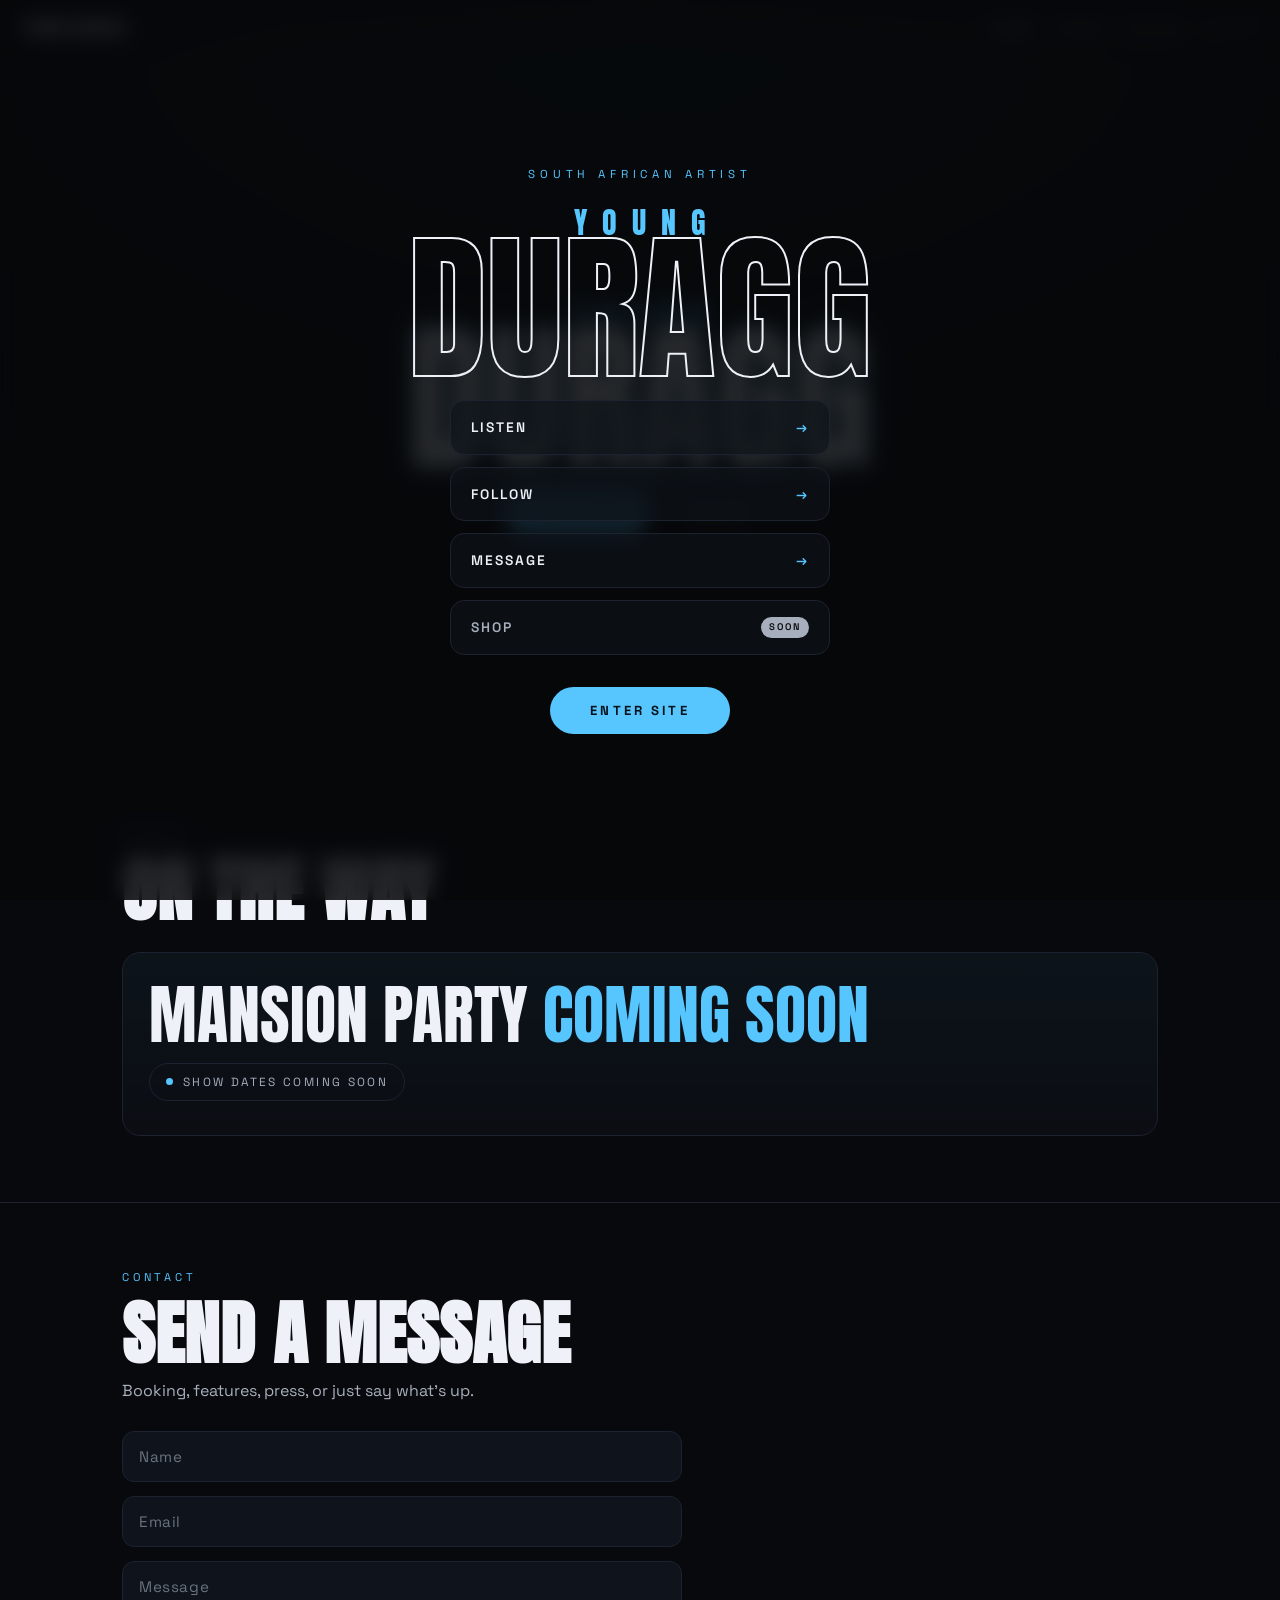
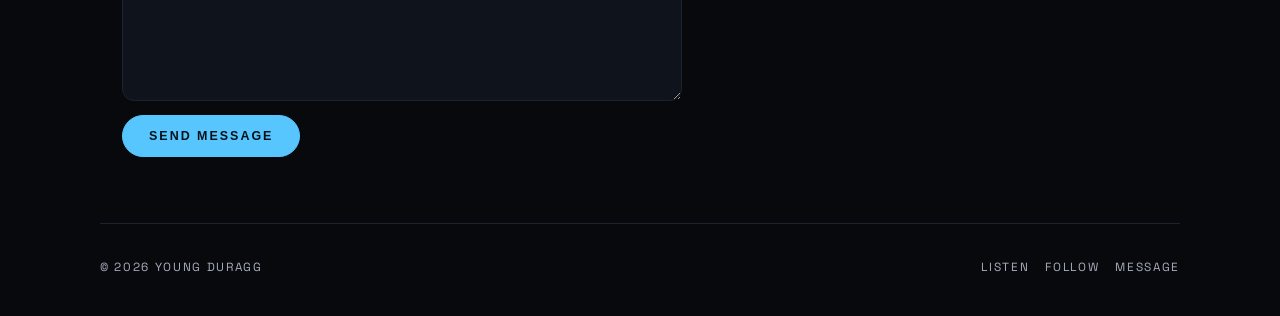
==== docs/index.html @ 7b33a957 "Add files via upload" ====
<!DOCTYPE html>
<html lang="en">
<head>
<meta charset="UTF-8">
<meta name="viewport" content="width=device-width, initial-scale=1, viewport-fit=cover">
<title>YOUNG DURAGG</title>
<meta name="description" content="Official site of YOUNG DURAGG — South African artist. Listen, follow, and catch the Mansion Party.">
<meta property="og:title" content="YOUNG DURAGG">
<meta property="og:description" content="South African artist. Mansion Party coming soon.">
<meta property="og:image" content="duragghomecover.jpg">
<meta name="theme-color" content="#08090c">
<link rel="preconnect" href="https://fonts.googleapis.com">
<link rel="preconnect" href="https://fonts.gstatic.com" crossorigin>
<link href="https://fonts.googleapis.com/css2?family=Anton&family=Space+Grotesk:wght@400;500;600;700&display=swap" rel="stylesheet">
<link rel="stylesheet" href="styles.css">
</head>
<body>

<!-- fixed cover background -->
<div class="bg" role="presentation"></div>

<!-- ===================== SPLASH / LINKTREE ===================== -->
<div class="splash" id="splash">
  <div class="splash__tag">South African Artist</div>

  <div class="wordmark">
    <span class="young">Young</span>
    <span class="duragg">Duragg</span>
  </div>

  <nav class="tree" aria-label="Quick links">
    <a href="listen.html"><span>Listen</span><span class="arr">→</span></a>
    <a href="follow.html"><span>Follow</span><span class="arr">→</span></a>
    <a href="#message" data-enter><span>Message</span><span class="arr">→</span></a>
    <span class="soon" aria-disabled="true"><span>Shop</span><span class="badge">Soon</span></span>
  </nav>

  <button class="enter" id="enterBtn" type="button" data-enter>Enter site</button>
</div>

<!-- ===================== SITE ===================== -->
<header class="nav">
  <a class="nav__brand" href="index.html">YOUNG<span>·</span>DURAGG</a>
  <nav class="nav__links" aria-label="Primary">
    <a href="index.html" class="active">Home</a>
    <a href="listen.html">Listen</a>
    <a href="follow.html">Follow</a>
    <span class="soon">Shop<sup>soon</sup></span>
  </nav>
</header>

<main>
  <!-- HERO -->
  <section class="hero">
    <div class="wordmark wordmark--fill">
      <span class="young">Young</span>
      <span class="duragg">Duragg</span>
    </div>
    <div class="hero__cta">
      <a class="btn btn--sky" href="listen.html">Listen now</a>
      <a class="btn" href="follow.html">Follow</a>
    </div>
  </section>

  <!-- EVENTS -->
  <section class="section" id="events">
    <div class="wrap">
      <p class="eyebrow">Events</p>
      <h2 class="h2">On the way</h2>
      <div class="event">
        <div class="event__name">Mansion Party <b>Coming Soon</b></div>
        <div class="event__meta"><span class="dot"></span> Show dates coming soon</div>
      </div>
    </div>
  </section>

  <!-- MESSAGE -->
  <section class="section" id="message">
    <div class="wrap">
      <p class="eyebrow">Contact</p>
      <h2 class="h2">Send a message</h2>
      <p class="lede">Booking, features, press, or just say what's up.</p>

      <!-- Formspree: replace YOUR_FORM_ID with your endpoint id -->
      <form class="form" action="https://formspree.io/f/YOUR_FORM_ID" method="POST">
        <input type="text"  name="name"    placeholder="Name"  required>
        <input type="email" name="email"   placeholder="Email" required>
        <textarea          name="message" placeholder="Message" required></textarea>
        <button class="btn btn--sky" type="submit">Send message</button>
      </form>
    </div>
  </section>
</main>

<footer class="footer wrap">
  <span>© <span id="yr"></span> Young Duragg</span>
  <span class="mini">
    <a href="listen.html">Listen</a>
    <a href="follow.html">Follow</a>
    <a href="#message">Message</a>
  </span>
</footer>

<script>
  // ---- splash / linktree control ----
  const splash = document.getElementById('splash');
  const dismiss = () => {
    splash.classList.add('hide');
    try { sessionStorage.setItem('duragg_seen', '1'); } catch(e){}
  };
  // skip splash if already seen this session (e.g. coming back from listen/follow)
  try { if (sessionStorage.getItem('duragg_seen')) splash.classList.add('hide'); } catch(e){}

  document.querySelectorAll('[data-enter]').forEach(el =>
    el.addEventListener('click', dismiss)
  );

  // year
  document.getElementById('yr').textContent = new Date().getFullYear();
</script>
</body>
</html>
---- docs/styles.css ----
/* ===========================================================
   YOUNG DURAGG — shared styles
   palette: near-black / sky blue / soft grey
   type: Anton (display) + Space Grotesk (ui/body)
   =========================================================== */

:root{
  --ink:      #08090c;   /* base near-black            */
  --panel:    #0f131b;   /* lifted surface            */
  --line:     #1c2230;   /* hairline borders          */
  --sky:      #57c6ff;   /* primary sky-blue accent   */
  --sky-deep: #2b9fe6;   /* hover / pressed sky        */
  --grey:     #a7afbd;   /* soft grey secondary text  */
  --fog:      #eef2f8;   /* high-contrast text        */

  --max: 1080px;
  --ease: cubic-bezier(.2,.7,.2,1);
}

*{ box-sizing:border-box; margin:0; padding:0; }

html{ -webkit-text-size-adjust:100%; }

body{
  background:var(--ink);
  color:var(--fog);
  font-family:"Space Grotesk", system-ui, -apple-system, sans-serif;
  line-height:1.5;
  min-height:100vh;
  min-height:100dvh;
  overflow-x:hidden;
  -webkit-font-smoothing:antialiased;
}

a{ color:inherit; text-decoration:none; }

img{ max-width:100%; display:block; }

/* ---------- fixed cover background (iOS-safe, no bg-attachment) ---------- */
.bg{
  position:fixed;
  inset:0;
  z-index:-2;
  background:#000 center/cover no-repeat;
  background-image:url("duragghomecover.jpg");
}
.bg::after{   /* dark + sky-tinted scrim so type pops */
  content:"";
  position:absolute;
  inset:0;
  background:
    radial-gradient(120% 90% at 50% 0%, rgba(87,198,255,.10), transparent 55%),
    linear-gradient(180deg, rgba(8,9,12,.62) 0%, rgba(8,9,12,.86) 60%, var(--ink) 100%);
}

/* =========================================================
   SPLASH / LINKTREE OVERLAY
   ========================================================= */
.splash{
  position:fixed;
  inset:0;
  z-index:50;
  display:flex;
  flex-direction:column;
  align-items:center;
  justify-content:center;
  gap:26px;
  padding:32px 22px calc(32px + env(safe-area-inset-bottom));
  background:rgba(6,7,10,.86);
  backdrop-filter:blur(10px);
  -webkit-backdrop-filter:blur(10px);
  transition:opacity .5s var(--ease), visibility .5s var(--ease);
}
.splash.hide{ opacity:0; visibility:hidden; pointer-events:none; }

.splash__tag{
  font-size:.72rem;
  letter-spacing:.42em;
  text-transform:uppercase;
  color:var(--sky);
}

.tree{
  width:100%;
  max-width:380px;
  display:flex;
  flex-direction:column;
  gap:12px;
}
.tree a, .tree .soon{
  display:flex;
  align-items:center;
  justify-content:space-between;
  gap:12px;
  padding:16px 20px;
  border:1px solid var(--line);
  border-radius:14px;
  background:rgba(15,19,27,.7);
  font-weight:600;
  letter-spacing:.14em;
  text-transform:uppercase;
  font-size:.86rem;
  transition:border-color .2s var(--ease), transform .2s var(--ease), background .2s var(--ease);
}
.tree a:hover, .tree a:focus-visible{
  border-color:var(--sky);
  background:rgba(87,198,255,.08);
  transform:translateY(-2px);
  outline:none;
}
.tree .soon{ color:var(--grey); cursor:not-allowed; }
.tree .soon .badge{
  font-size:.6rem;
  letter-spacing:.2em;
  color:var(--ink);
  background:var(--grey);
  padding:3px 8px;
  border-radius:999px;
}
.tree .arr{ color:var(--sky); }

.enter{
  margin-top:6px;
  border:none;
  cursor:pointer;
  background:var(--sky);
  color:#04121c;
  font-family:"Space Grotesk",sans-serif;
  font-weight:700;
  letter-spacing:.24em;
  text-transform:uppercase;
  font-size:.82rem;
  padding:15px 40px;
  border-radius:999px;
  transition:background .2s var(--ease), transform .2s var(--ease);
}
.enter:hover, .enter:focus-visible{ background:var(--sky-deep); transform:translateY(-2px); outline:none; }

/* =========================================================
   WORDMARK (the signature element)
   ========================================================= */
.wordmark{
  font-family:"Anton", Impact, sans-serif;
  text-transform:uppercase;
  line-height:.82;
  letter-spacing:-.01em;
  text-align:center;
  user-select:none;
}
.wordmark .young{
  display:block;
  font-size:clamp(1.1rem, 5vw, 1.9rem);
  letter-spacing:.5em;
  padding-left:.5em;          /* balance the tracking */
  color:var(--sky);
  margin-bottom:.28em;
}
.wordmark .duragg{
  display:block;
  font-size:clamp(3.4rem, 17vw, 10rem);
  color:transparent;
  -webkit-text-stroke:2px var(--fog);
  text-stroke:2px var(--fog);
  transition:color .35s var(--ease), -webkit-text-stroke-color .35s var(--ease);
}
/* filled variant used on the home hero */
.wordmark--fill .duragg{
  color:var(--fog);
  -webkit-text-stroke:2px var(--sky);
  text-stroke:2px var(--sky);
  text-shadow:0 0 34px rgba(87,198,255,.35);
}
.splash .wordmark .duragg:hover{
  color:var(--sky);
  -webkit-text-stroke-color:var(--sky);
}

/* =========================================================
   PAGE SHELL / NAV
   ========================================================= */
.wrap{ max-width:var(--max); margin:0 auto; padding:0 22px; }

.nav{
  position:sticky;
  top:0;
  z-index:20;
  display:flex;
  align-items:center;
  justify-content:space-between;
  gap:16px;
  padding:16px 22px;
  backdrop-filter:blur(8px);
  -webkit-backdrop-filter:blur(8px);
  background:linear-gradient(180deg, rgba(8,9,12,.7), rgba(8,9,12,0));
}
.nav__brand{
  font-family:"Anton",sans-serif;
  letter-spacing:.06em;
  font-size:1.05rem;
}
.nav__brand span{ color:var(--sky); }
.nav__links{
  display:flex;
  align-items:center;
  gap:20px;
  font-size:.74rem;
  letter-spacing:.18em;
  text-transform:uppercase;
}
.nav__links a{ color:var(--grey); transition:color .2s var(--ease); }
.nav__links a:hover, .nav__links a:focus-visible, .nav__links a.active{ color:var(--fog); outline:none; }
.nav__links .soon{ color:#5b636f; cursor:not-allowed; position:relative; }
.nav__links .soon sup{ color:var(--sky); font-size:.55em; letter-spacing:.1em; }

/* =========================================================
   SECTIONS
   ========================================================= */
.hero{
  min-height:78vh;
  display:flex;
  flex-direction:column;
  align-items:center;
  justify-content:center;
  gap:26px;
  text-align:center;
  padding:60px 22px 40px;
}
.hero__cta{
  display:flex;
  flex-wrap:wrap;
  gap:12px;
  justify-content:center;
}
.btn{
  display:inline-flex;
  align-items:center;
  gap:10px;
  padding:13px 26px;
  border-radius:999px;
  border:1px solid var(--line);
  font-weight:600;
  letter-spacing:.16em;
  text-transform:uppercase;
  font-size:.78rem;
  color:var(--fog);
  transition:border-color .2s var(--ease), background .2s var(--ease), transform .2s var(--ease);
}
.btn:hover, .btn:focus-visible{ border-color:var(--sky); background:rgba(87,198,255,.08); transform:translateY(-2px); outline:none; }
.btn--sky{ background:var(--sky); color:#04121c; border-color:var(--sky); }
.btn--sky:hover, .btn--sky:focus-visible{ background:var(--sky-deep); border-color:var(--sky-deep); }

.section{ padding:66px 0; border-top:1px solid var(--line); }
.eyebrow{
  font-size:.7rem;
  letter-spacing:.34em;
  text-transform:uppercase;
  color:var(--sky);
  margin-bottom:16px;
}
.h2{
  font-family:"Anton",sans-serif;
  text-transform:uppercase;
  line-height:.9;
  letter-spacing:.01em;
  font-size:clamp(2.2rem, 8vw, 4.4rem);
}
.lede{ color:var(--grey); max-width:52ch; margin-top:14px; }

/* ---- events ---- */
.event{
  margin-top:30px;
  border:1px solid var(--line);
  border-radius:18px;
  background:linear-gradient(180deg, rgba(87,198,255,.06), rgba(15,19,27,.5));
  padding:34px 26px;
}
.event__name{
  font-family:"Anton",sans-serif;
  text-transform:uppercase;
  font-size:clamp(2rem, 9vw, 4rem);
  line-height:.9;
  color:var(--fog);
}
.event__name b{ color:var(--sky); -webkit-text-stroke:0; font-weight:inherit; }
.event__meta{
  margin-top:18px;
  display:inline-flex;
  align-items:center;
  gap:10px;
  font-size:.74rem;
  letter-spacing:.2em;
  text-transform:uppercase;
  color:var(--grey);
  border:1px solid var(--line);
  border-radius:999px;
  padding:9px 16px;
}
.dot{ width:7px; height:7px; border-radius:50%; background:var(--sky); box-shadow:0 0 0 0 rgba(87,198,255,.6); animation:pulse 2.4s infinite; }
@keyframes pulse{ 0%{box-shadow:0 0 0 0 rgba(87,198,255,.5);} 70%{box-shadow:0 0 0 9px rgba(87,198,255,0);} 100%{box-shadow:0 0 0 0 rgba(87,198,255,0);} }

/* ---- contact form ---- */
.form{ margin-top:28px; max-width:560px; display:flex; flex-direction:column; gap:14px; }
.form input, .form textarea{
  width:100%;
  background:var(--panel);
  border:1px solid var(--line);
  border-radius:12px;
  color:var(--fog);
  font-family:inherit;
  font-size:.95rem;
  padding:15px 16px;
  transition:border-color .2s var(--ease);
}
.form input::placeholder, .form textarea::placeholder{ color:#6b7280; letter-spacing:.04em; }
.form input:focus, .form textarea:focus{ outline:none; border-color:var(--sky); }
.form textarea{ min-height:140px; resize:vertical; }
.form button{ align-self:flex-start; }

/* ---- listen / follow grids ---- */
.stack{ margin-top:30px; display:grid; gap:14px; max-width:560px; }
.link-card{
  display:flex;
  align-items:center;
  gap:18px;
  padding:20px 22px;
  border:1px solid var(--line);
  border-radius:16px;
  background:rgba(15,19,27,.55);
  transition:border-color .2s var(--ease), transform .2s var(--ease), background .2s var(--ease);
}
.link-card:hover, .link-card:focus-visible{ border-color:var(--sky); background:rgba(87,198,255,.07); transform:translateY(-2px); outline:none; }
.link-card svg{ width:30px; height:30px; flex:none; color:var(--sky); }
.link-card .lc-name{ font-weight:600; letter-spacing:.14em; text-transform:uppercase; font-size:.92rem; }
.link-card .lc-sub{ color:var(--grey); font-size:.76rem; letter-spacing:.06em; }
.link-card .arr{ margin-left:auto; color:var(--grey); transition:color .2s var(--ease), transform .2s var(--ease); }
.link-card:hover .arr{ color:var(--sky); transform:translateX(3px); }

/* ---- footer ---- */
.footer{
  border-top:1px solid var(--line);
  padding:34px 0 calc(40px + env(safe-area-inset-bottom));
  color:var(--grey);
  font-size:.74rem;
  letter-spacing:.14em;
  text-transform:uppercase;
  display:flex;
  flex-wrap:wrap;
  gap:14px;
  align-items:center;
  justify-content:space-between;
}
.footer .mini{ display:flex; gap:16px; }
.footer .mini a:hover{ color:var(--fog); }

/* ---- page intro block (listen/follow) ---- */
.page-head{ padding:70px 0 8px; }

@media (max-width:560px){
  .nav__links{ gap:14px; }
  .nav__links a, .nav__links .soon{ font-size:.68rem; letter-spacing:.12em; }
}

@media (prefers-reduced-motion:reduce){
  *{ animation:none !important; transition:none !important; }
}
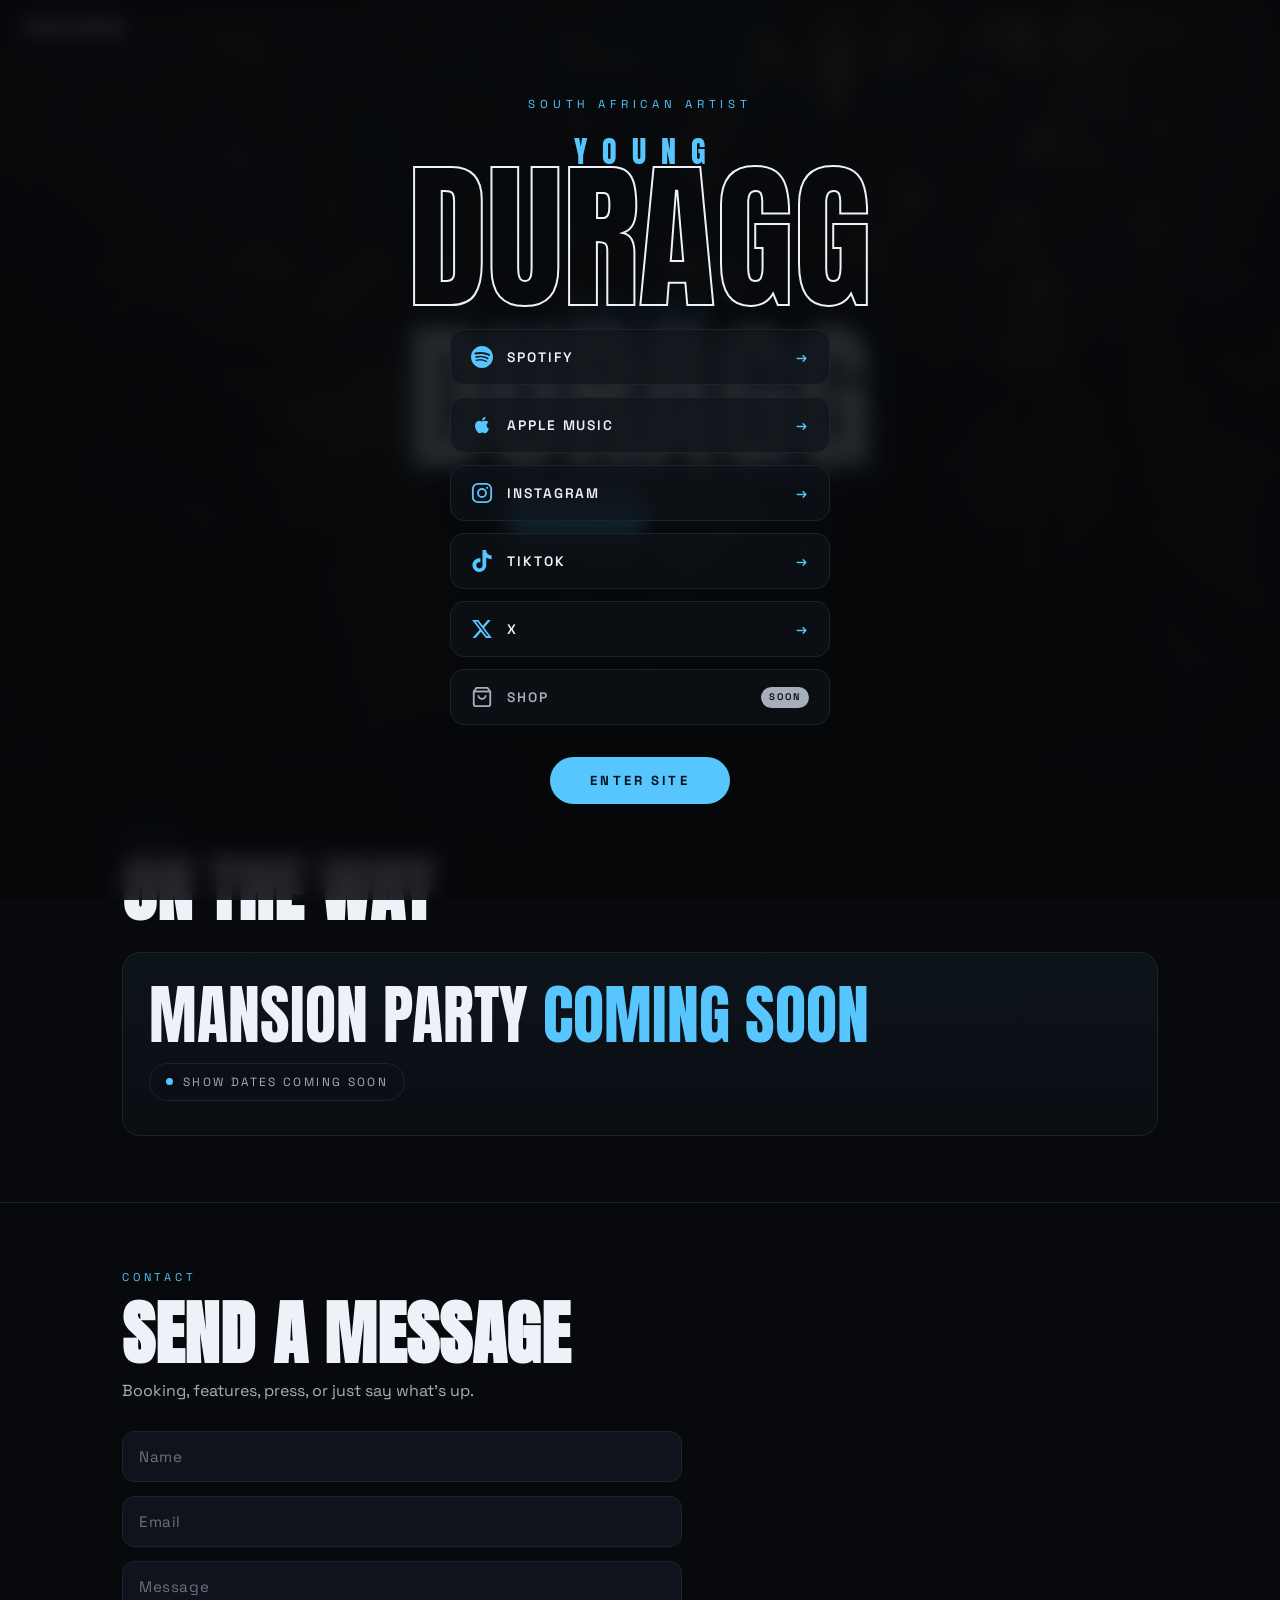
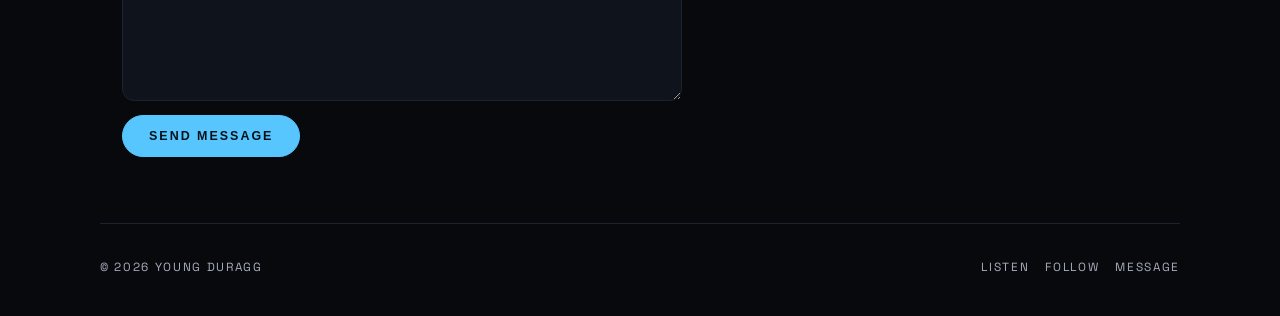
==== commit e0e389fa: "Add files via upload" ====
--- a/docs/index.html
+++ b/docs/index.html
@@ -28,11 +28,32 @@
     <span class="duragg">Duragg</span>
   </div>
 
-  <nav class="tree" aria-label="Quick links">
-    <a href="listen.html"><span>Listen</span><span class="arr">→</span></a>
-    <a href="follow.html"><span>Follow</span><span class="arr">→</span></a>
-    <a href="#message" data-enter><span>Message</span><span class="arr">→</span></a>
-    <span class="soon" aria-disabled="true"><span>Shop</span><span class="badge">Soon</span></span>
+  <!-- LINKTREE — replace the # with real profile / streaming URLs -->
+  <nav class="tree" aria-label="Links">
+    <a href="#" target="_blank" rel="noopener">
+      <svg viewBox="0 0 24 24" fill="currentColor" aria-hidden="true"><path d="M12 0C5.4 0 0 5.4 0 12s5.4 12 12 12 12-5.4 12-12S18.66 0 12 0zm5.521 17.34c-.24.36-.66.48-1.021.24-2.82-1.74-6.36-2.1-10.561-1.14-.418.12-.779-.18-.899-.54-.12-.42.18-.78.54-.9 4.56-1.02 8.52-.6 11.64 1.32.42.18.479.66.301 1.02zm1.44-3.3c-.301.42-.841.6-1.262.3-3.239-1.98-8.159-2.58-11.939-1.38-.479.12-1.02-.12-1.14-.6-.12-.48.12-1.021.6-1.141C9.6 9.9 15 10.56 18.72 12.84c.361.18.54.78.241 1.2zm.12-3.36C15.24 8.4 8.82 8.16 5.16 9.3c-.6.18-1.2-.18-1.38-.72-.18-.6.18-1.2.72-1.38 4.26-1.26 11.28-1.02 15.721 1.62.539.3.719 1.02.42 1.56-.299.42-1.02.6-1.559.3z"/></svg>
+      <span class="lbl">Spotify</span><span class="arr">→</span>
+    </a>
+    <a href="#" target="_blank" rel="noopener">
+      <svg viewBox="0 0 24 24" fill="currentColor" aria-hidden="true"><path d="M17.05 20.28c-.98.95-2.05.8-3.08.35-1.09-.46-2.09-.48-3.24 0-1.44.62-2.2.44-3.06-.35C2.79 15.25 3.51 7.59 9.05 7.31c1.35.07 2.29.74 3.08.8 1.18-.24 2.31-.93 3.57-.84 1.51.12 2.65.72 3.4 1.8-3.12 1.87-2.38 5.98.48 7.13-.57 1.5-1.31 2.99-2.54 4.09zM12.03 7.25c-.15-2.23 1.66-4.07 3.74-4.25.29 2.58-2.34 4.5-3.74 4.25z"/></svg>
+      <span class="lbl">Apple Music</span><span class="arr">→</span>
+    </a>
+    <a href="#" target="_blank" rel="noopener">
+      <svg viewBox="0 0 24 24" fill="none" stroke="currentColor" stroke-width="2" aria-hidden="true"><rect x="2" y="2" width="20" height="20" rx="5.5"/><circle cx="12" cy="12" r="4.4"/><circle cx="17.6" cy="6.4" r="1.15" fill="currentColor" stroke="none"/></svg>
+      <span class="lbl">Instagram</span><span class="arr">→</span>
+    </a>
+    <a href="#" target="_blank" rel="noopener">
+      <svg viewBox="0 0 24 24" fill="currentColor" aria-hidden="true"><path d="M12.53.02C13.84 0 15.14.01 16.44 0c.08 1.53.63 3.09 1.75 4.17 1.12 1.11 2.7 1.62 4.24 1.79v4.03c-1.44-.05-2.89-.35-4.2-.97-.57-.26-1.1-.59-1.62-.93-.01 2.92.01 5.84-.02 8.75-.08 1.4-.54 2.79-1.35 3.94-1.31 1.92-3.58 3.17-5.91 3.21-1.43.08-2.86-.31-4.08-1.03-2.02-1.19-3.44-3.37-3.65-5.71-.02-.5-.03-1-.01-1.49.18-1.9 1.12-3.72 2.58-4.96 1.66-1.44 3.98-2.13 6.15-1.72.02 1.48-.04 2.96-.04 4.44-.99-.32-2.15-.23-3.02.37-.63.41-1.11 1.04-1.36 1.75-.21.51-.15 1.07-.14 1.61.24 1.64 1.82 3.02 3.5 2.87 1.12-.01 2.19-.66 2.77-1.61.19-.33.4-.67.41-1.06.1-1.79.06-3.57.07-5.36.01-4.03-.01-8.05.02-12.07z"/></svg>
+      <span class="lbl">TikTok</span><span class="arr">→</span>
+    </a>
+    <a href="#" target="_blank" rel="noopener">
+      <svg viewBox="0 0 24 24" fill="currentColor" aria-hidden="true"><path d="M18.244 2.25h3.308l-7.227 8.26 8.502 11.24H16.17l-5.214-6.817L4.99 21.75H1.68l7.73-8.835L1.254 2.25H8.08l4.713 6.231 5.451-6.231Zm-1.161 17.52h1.833L7.084 4.126H5.117l11.966 15.644Z"/></svg>
+      <span class="lbl">X</span><span class="arr">→</span>
+    </a>
+    <span class="soon" aria-disabled="true">
+      <svg viewBox="0 0 24 24" fill="none" stroke="currentColor" stroke-width="2" aria-hidden="true"><path d="M6 2 3 6v14a2 2 0 0 0 2 2h14a2 2 0 0 0 2-2V6l-3-4z"/><path d="M3 6h18"/><path d="M16 10a4 4 0 0 1-8 0"/></svg>
+      <span class="lbl">Shop</span><span class="badge">Soon</span>
+    </span>
   </nav>
 
   <button class="enter" id="enterBtn" type="button" data-enter>Enter site</button>
--- a/docs/styles.css
+++ b/docs/styles.css
@@ -42,7 +42,7 @@
   inset:0;
   z-index:-2;
   background:#000 center/cover no-repeat;
-  background-image:url("duragghomecover.jpg");
+  background-image:url("images/duragghomecover.jpg");
 }
 .bg::after{   /* dark + sky-tinted scrim so type pops */
   content:"";
@@ -90,8 +90,7 @@
 .tree a, .tree .soon{
   display:flex;
   align-items:center;
-  justify-content:space-between;
-  gap:12px;
+  gap:14px;
   padding:16px 20px;
   border:1px solid var(--line);
   border-radius:14px;
@@ -108,7 +107,10 @@
   transform:translateY(-2px);
   outline:none;
 }
+.tree svg{ width:22px; height:22px; flex:none; color:var(--sky); }
+.tree .lbl{ flex:1; }
 .tree .soon{ color:var(--grey); cursor:not-allowed; }
+.tree .soon svg{ color:var(--grey); }
 .tree .soon .badge{
   font-size:.6rem;
   letter-spacing:.2em;
